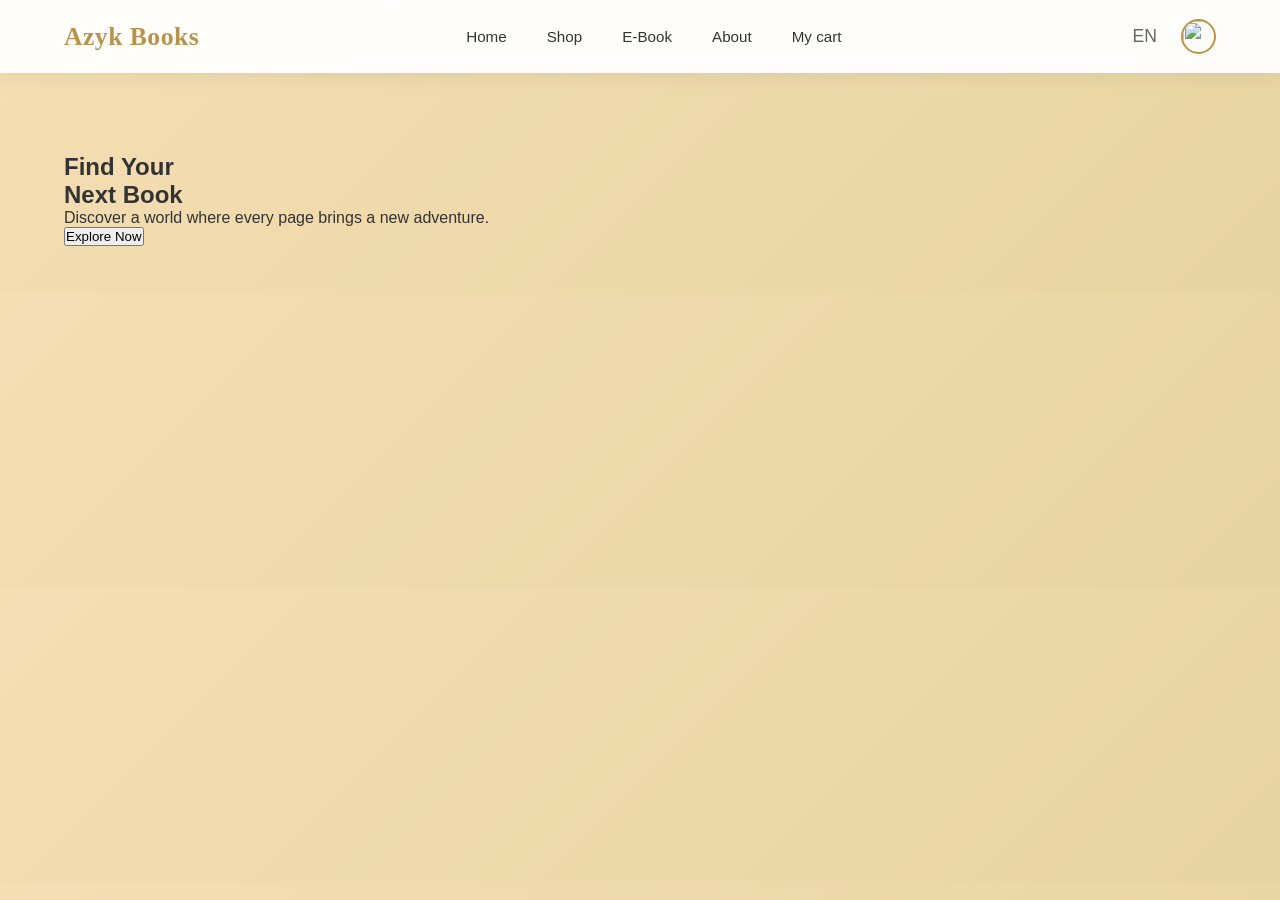
==== 05-azyk-books/index.html @ 7a19de51 "Add Azyk Books project with HTML, CSS, and JavaScript files" ====
<!doctype html>
<html lang="en">
  <head>
    <meta charset="UTF-8" />
    <meta name="viewport" content="width=device-width, initial-scale=1.0" />
    <title>Azyk Books - Find Your Next Favorite Book</title>
    <link rel="stylesheet" href="style.css" />
    <link
      rel="stylesheet"
      href="https://cdnjs.cloudflare.com/ajax/libs/font-awesome/7.0.1/css/all.min.css"
    />
  </head>
  <body>
    <header>
      <nav>
        <div class="logo">Azyk Books</div>

        <ul class="nav-links">
          <li><a href="#home">Home</a></li>
          <li><a href="#shop">Shop</a></li>
          <li><a href="#ebook">E-Book</a></li>
          <li><a href="#about">About</a></li>
          <li><a href="#cart">My cart</a></li>
        </ul>

        <div class="nav-right">
          <i class="fas fa-search"></i>
          <span>EN <i class="fas fa-chevron-down"></i></span>
          <img
            src="https://encrypted-tbn0.gstatic.com/images?q=tbn:ANd9GcToRJ4RG3u98VSGbDARezZTIuq-MmfBpAR9EA&s"
            alt=""
            width="50"
            class="user-avatar"
          />
        </div>

        <div class="mobile-menu">
          <i class="fas fa-bars" onclick="toggleMenu()"></i>
        </div>
      </nav>
    </header>

    <div class="mobile-nav" id="mobileNav">
      <div class="close-menu">
        <i class="fas fa-close" onclick="toggleMenu()"></i>

        <a href="#home">Home</a>
        <a href="#shop">Shop</a>
        <a href="#ebook">E-Book</a>
        <a href="#about">About</a>
        <a href="#cart">My cart</a>
      </div>
    </div>

    <!-- Hero section -->
    <section class="hero" id="home">
      <div class="hero-text">
        <h1>Find Your <br> Next Book</h1>
        <p>Discover a world where every page brings a new adventure.</p>
        <button class="btn">Explore Now <i class="fas fa-arrow-right"></i></button>
      </div>

      <div class="book-slider-container">
        <div class="book-slider">
          <div class="book-card">
            <img src="https://images.unsplash.com/photo-1543002588-bfa74002ed7e?q=80&w=687&auto=format&fit=crop&ixlib=rb-4.1.0&ixid=M3wxMjA3fDB8MHxwaG90by1wYWdlfHx8fGVufDB8fHx8fA%3D%3D" alt="">
          </div>
          <div class="book-card">
            <img src="https://images.unsplash.com/photo-1544947950-fa07a98d237f?q=80&w=687&auto=format&fit=crop&ixlib=rb-4.1.0&ixid=M3wxMjA3fDB8MHxwaG90by1wYWdlfHx8fGVufDB8fHx8fA%3D%3D" alt="">
          </div>
          <div class="book-card">
            <img src="https://images.unsplash.com/photo-1495446815901-a7297e633e8d?w=600&auto=format&fit=crop&q=60&ixlib=rb-4.1.0&ixid=M3wxMjA3fDB8MHxzZWFyY2h8MTh8fGJvb2t8ZW58MHx8MHx8fDA%3D" alt="">
          </div>
        </div>
      </div>
    </section>


    <script src="script.js"></script>
  </body>
</html>
---- 05-azyk-books/style.css ----
* {
  margin: 0;
  padding: 0;
  box-sizing: border-box;
}

body {
  font-family: "Segoe UI", Tahoma, Geneva, Verdana, sans-serif;
  background: linear-gradient(135deg, #f5deb3 0%, #e8d4a0 100%);
  color: #333;
  overflow-x: hidden;
}

header {
  background: rgba(255, 255, 255, 0.95);
  padding: 1.2rem 5%;
  position: sticky;
  top: 0;
  z-index: 1000;
  backdrop-filter: blur(10px);
  box-shadow: 0 2px 20px rgba(0, 0, 0, .08);
}

nav {
  display: flex;
  justify-content: space-between;
  align-items: center;
  max-width: 1400px;
  margin: 0 auto;
}

.logo {
  font-size: 1.6rem;
  color: #b8934a;
  font-weight: 600;
  font-family: Georgia, 'Times New Roman', Times, serif;
  letter-spacing: .5px;
}

.nav-links {
  display: flex;
  gap: 2.5rem;
  list-style: none;
}

.nav-links a {
  text-decoration: none;
  color: #333;
  font-size: .95rem;
  transition: all .3s ease;
  position: relative;
}
.nav-links a:hover {
  color: #b8934a;
}

.nav-links a::after {
  content: "";
  position: absolute;
  bottom: -5px;
  left: 0;
  width: 0;
  height: 2px;
  background: #b8934a;
  transition: width .3s ease;
}
.nav-links a:hover::after {
  width: 100%;
}

.nav-right {
  display: flex;
  gap: 1.5rem;
  align-items: center;
}
.nav-right i, .nav-right span {
  cursor: pointer;
  color: #666;
  font-size: 1.1rem;
  transition: color .3 ease;
}
.nav-right i:hover {
  color: #b8934a;
}

.user-avatar {
  width: 35px;
  height: 35px;
  border-radius: 50%;
  object-fit: cover;
  cursor: pointer;
  border: 2px solid #b8934a;
}

.mobile-menu {
  display: none;
  font-size: 1.5rem;
  cursor: pointer;
  color: #666;
}

.mobile-nav {
  display: none;
}

.hero {
  padding: 5rem 5% 3rem;
  display: grid;
  grid-template-columns: 1fr 1.2fr;
  gap: 3rem;
  align-items: center;
  max-width: 1400px;
  margin: 0 auto;
}
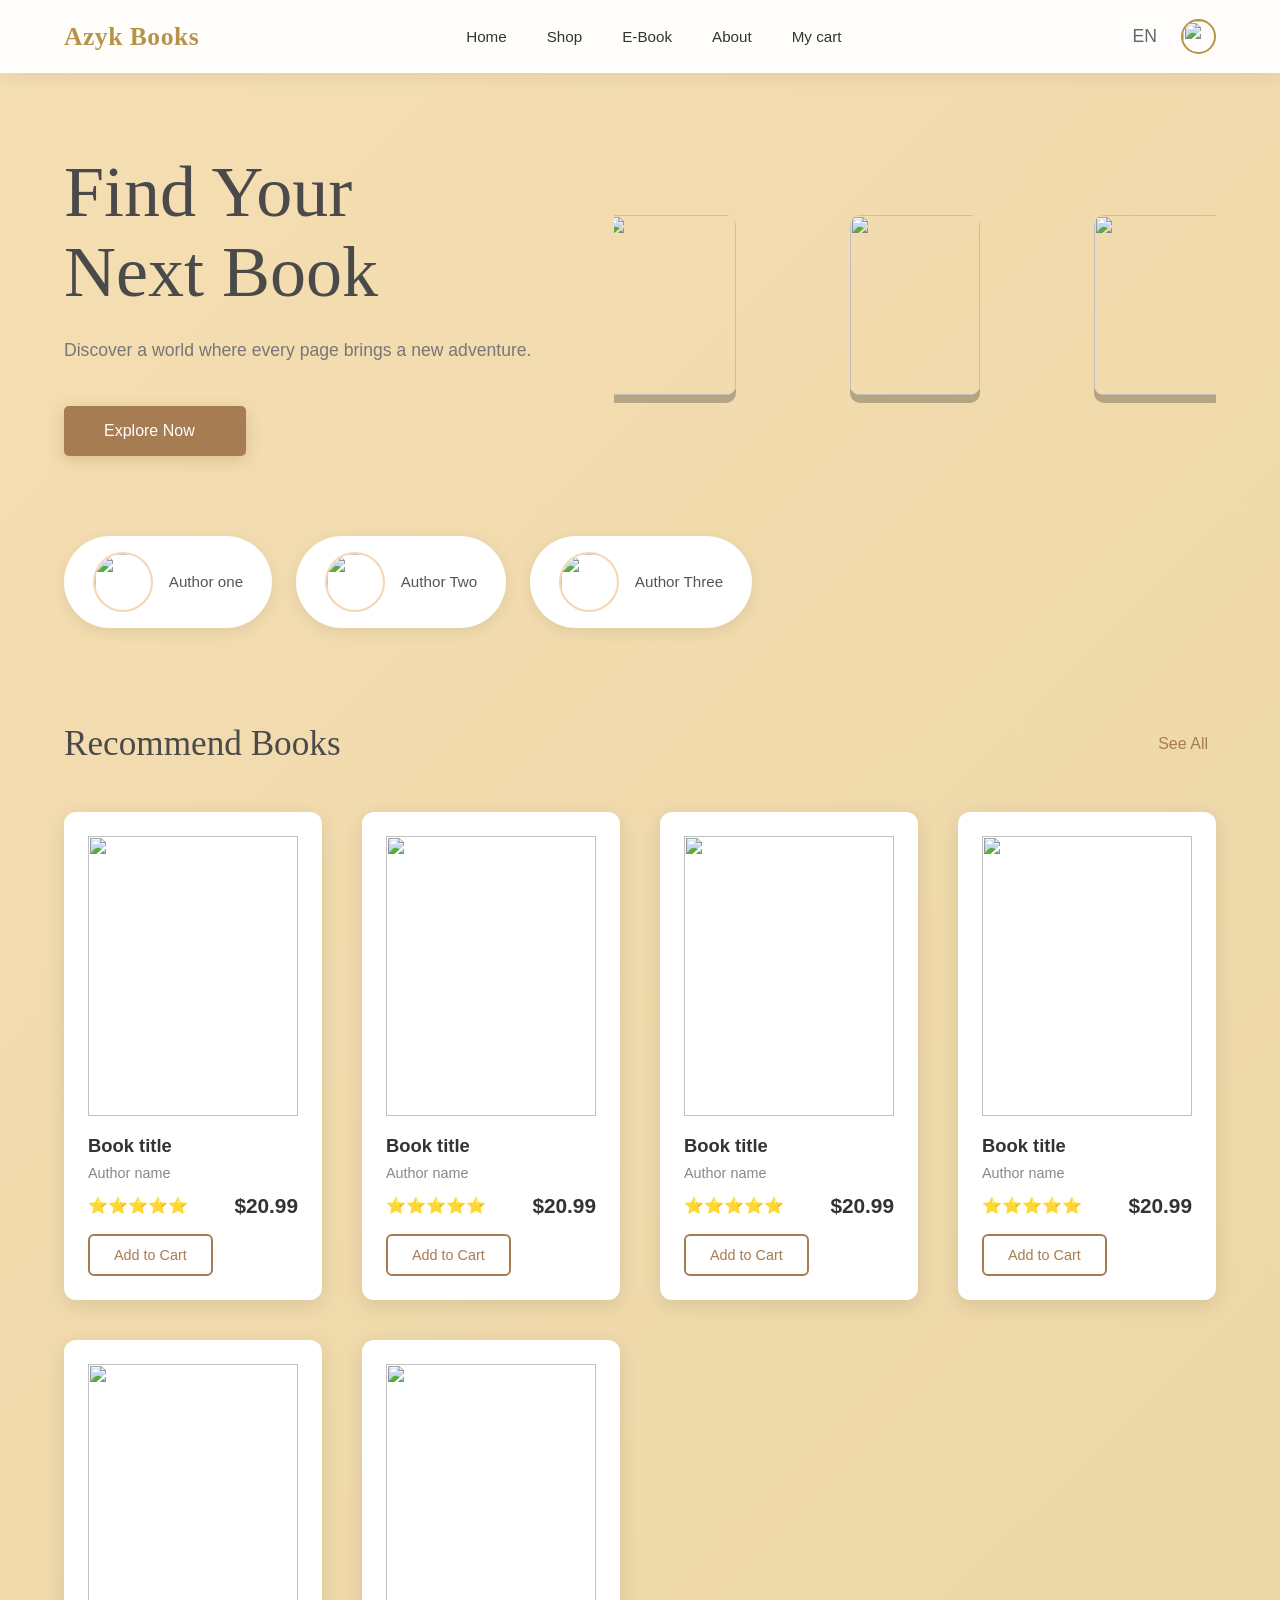
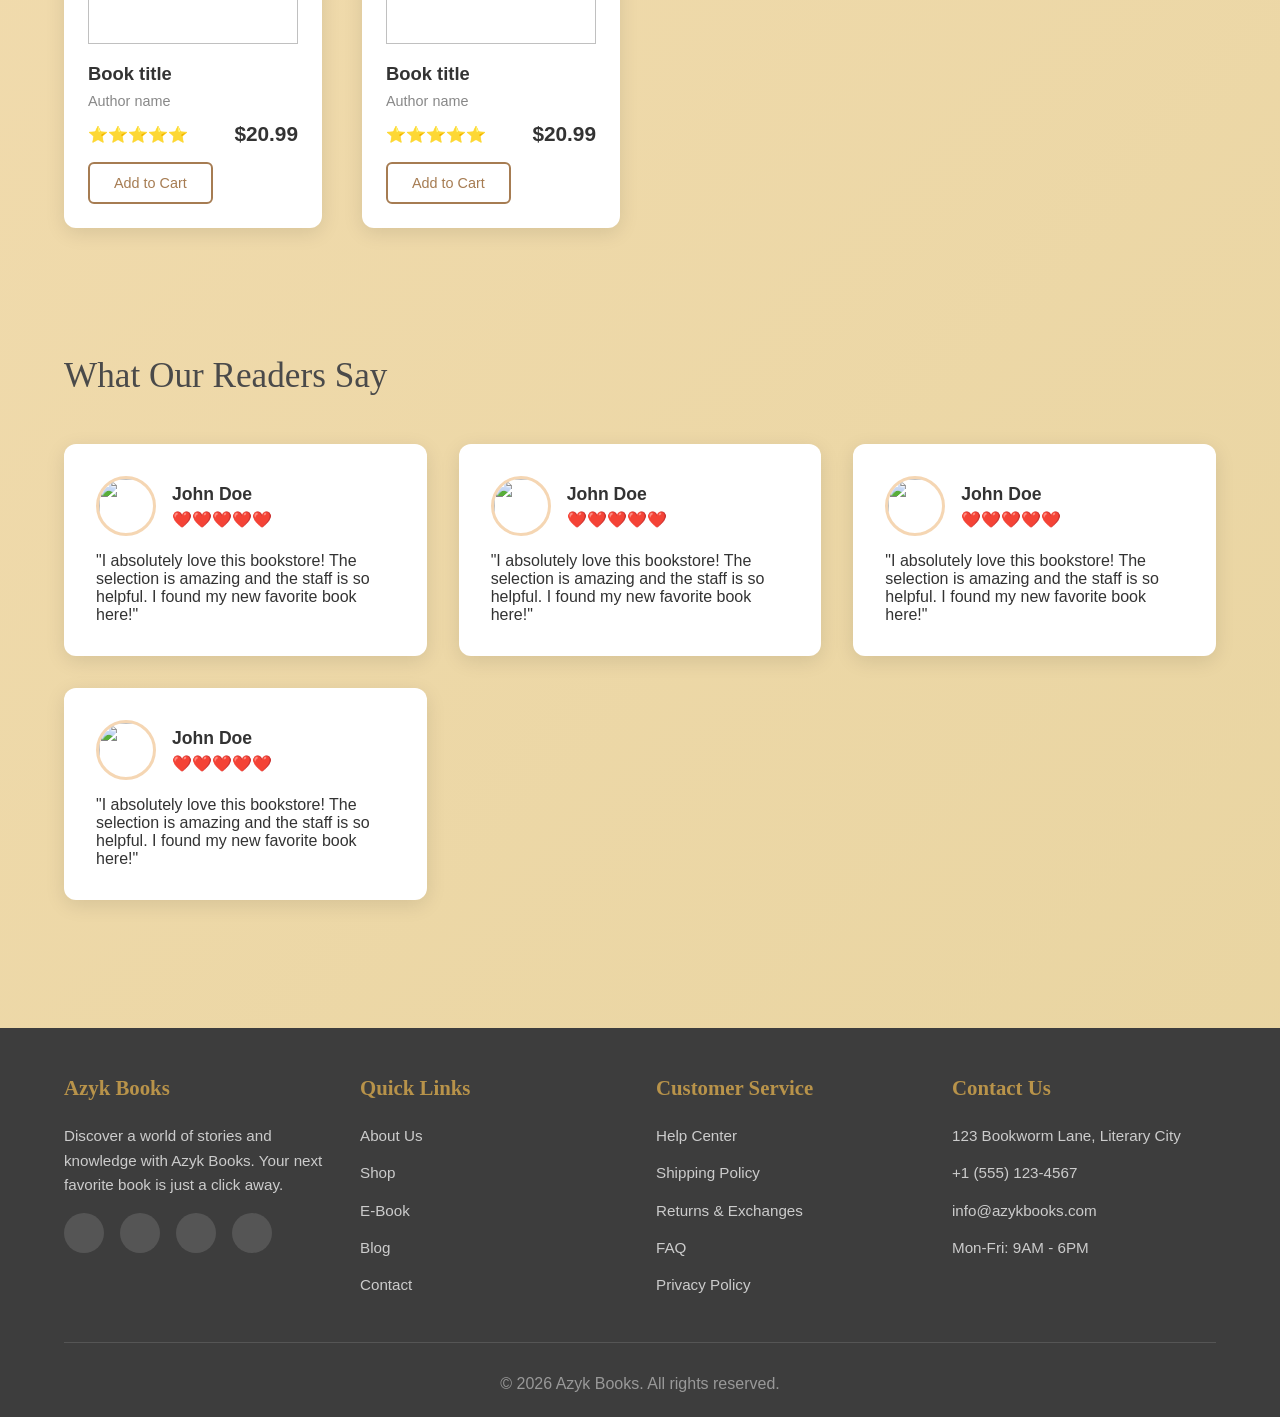
==== commit c1ce4dbb: "Enhance Azyk Books project layout and functionality with new sections, improved navigation, and upda" ====
--- a/05-azyk-books/index.html
+++ b/05-azyk-books/index.html
@@ -11,6 +11,7 @@
     />
   </head>
   <body>
+    <!-- Header -->
     <header>
       <nav>
         <div class="logo">Azyk Books</div>
@@ -27,7 +28,7 @@
           <i class="fas fa-search"></i>
           <span>EN <i class="fas fa-chevron-down"></i></span>
           <img
-            src="https://encrypted-tbn0.gstatic.com/images?q=tbn:ANd9GcToRJ4RG3u98VSGbDARezZTIuq-MmfBpAR9EA&s"
+            src="https://images.unsplash.com/photo-1535713875002-d1d0cf377fde?fm=jpg&q=60&w=3000&auto=format&fit=crop&ixlib=rb-4.1.0&ixid=M3wxMjA3fDB8MHxzZWFyY2h8Mnx8dXNlcnxlbnwwfHwwfHx8MA%3D%3D"
             alt=""
             width="50"
             class="user-avatar"
@@ -40,41 +41,309 @@
       </nav>
     </header>
 
+    <!-- Mobile Navigation -->
     <div class="mobile-nav" id="mobileNav">
       <div class="close-menu">
         <i class="fas fa-close" onclick="toggleMenu()"></i>
-
-        <a href="#home">Home</a>
-        <a href="#shop">Shop</a>
-        <a href="#ebook">E-Book</a>
-        <a href="#about">About</a>
-        <a href="#cart">My cart</a>
-      </div>
+      </div>
+      <a href="#home">Home</a>
+      <a href="#shop">Shop</a>
+      <a href="#ebook">E-Book</a>
+      <a href="#about">About</a>
+      <a href="#cart">My cart</a>
     </div>
 
     <!-- Hero section -->
     <section class="hero" id="home">
       <div class="hero-text">
-        <h1>Find Your <br> Next Book</h1>
+        <h1>
+          Find Your <br />
+          Next Book
+        </h1>
         <p>Discover a world where every page brings a new adventure.</p>
-        <button class="btn">Explore Now <i class="fas fa-arrow-right"></i></button>
+        <button class="btn">
+          Explore Now <i class="fas fa-arrow-right"></i>
+        </button>
       </div>
 
       <div class="book-slider-container">
         <div class="book-slider">
+          <div class="book-card active">
+            <img
+              src="https://images.unsplash.com/photo-1543002588-bfa74002ed7e?q=80&w=687&auto=format&fit=crop&ixlib=rb-4.1.0&ixid=M3wxMjA3fDB8MHxwaG90by1wYWdlfHx8fGVufDB8fHx8fA%3D%3D"
+              alt=""
+            />
+          </div>
           <div class="book-card">
-            <img src="https://images.unsplash.com/photo-1543002588-bfa74002ed7e?q=80&w=687&auto=format&fit=crop&ixlib=rb-4.1.0&ixid=M3wxMjA3fDB8MHxwaG90by1wYWdlfHx8fGVufDB8fHx8fA%3D%3D" alt="">
+            <img
+              src="https://images.unsplash.com/photo-1544947950-fa07a98d237f?q=80&w=687&auto=format&fit=crop&ixlib=rb-4.1.0&ixid=M3wxMjA3fDB8MHxwaG90by1wYWdlfHx8fGVufDB8fHx8fA%3D%3D"
+              alt=""
+            />
           </div>
           <div class="book-card">
-            <img src="https://images.unsplash.com/photo-1544947950-fa07a98d237f?q=80&w=687&auto=format&fit=crop&ixlib=rb-4.1.0&ixid=M3wxMjA3fDB8MHxwaG90by1wYWdlfHx8fGVufDB8fHx8fA%3D%3D" alt="">
-          </div>
-          <div class="book-card">
-            <img src="https://images.unsplash.com/photo-1495446815901-a7297e633e8d?w=600&auto=format&fit=crop&q=60&ixlib=rb-4.1.0&ixid=M3wxMjA3fDB8MHxzZWFyY2h8MTh8fGJvb2t8ZW58MHx8MHx8fDA%3D" alt="">
+            <img
+              src="https://images.unsplash.com/photo-1495446815901-a7297e633e8d?w=600&auto=format&fit=crop&q=60&ixlib=rb-4.1.0&ixid=M3wxMjA3fDB8MHxzZWFyY2h8MTh8fGJvb2t8ZW58MHx8MHx8fDA%3D"
+              alt=""
+            />
           </div>
         </div>
       </div>
     </section>
 
+    <!-- Author section -->
+    <section class="authors">
+      <div class="author-card">
+        <img
+          src="https://encrypted-tbn0.gstatic.com/images?q=tbn:ANd9GcQnZeUVLNEh7JRKgH6M1H4PQi4PtA5X8-i2yQ&s"
+          alt=""
+        />
+        <span>Author one</span>
+      </div>
+      <div class="author-card">
+        <img
+          src="https://media.istockphoto.com/id/1336524166/photo/young-book-author.jpg?s=612x612&w=0&k=20&c=2ptTjwEEbCzq_sKgyGPhML7FdV7P8ph34fggZKtN3WU="
+          alt=""
+        />
+        <span>Author Two</span>
+      </div>
+      <div class="author-card">
+        <img
+          src="https://www.thenation.com/wp-content/uploads/2022/04/author-photo-getty-img.jpg"
+          alt=""
+        />
+        <span>Author Three</span>
+      </div>
+    </section>
+
+    <!-- Recommend Books -->
+    <section class="recommended" id="shop">
+      <div class="section-header">
+        <h2>Recommend Books</h2>
+        <a href="#" class="see-all">
+          See All
+          <i class="fas fa-arrow-right"></i>
+        </a>
+      </div>
+
+      <div class="books-grid">
+        <div class="book-item">
+          <img
+            src="https://encrypted-tbn0.gstatic.com/images?q=tbn:ANd9GcRaxzzJM2u9KlPYbP8NdD9-lK2PTg5ssf_LkQ&s"
+            alt=""
+          />
+          <h3>Book title</h3>
+          <p>Author name</p>
+          <div class="rating-and-price">
+            <div class="rating">⭐⭐⭐⭐⭐</div>
+            <div class="price">$20.99</div>
+          </div>
+          <button class="add-to-cart">Add to Cart</button>
+        </div>
+        <div class="book-item">
+          <img
+            src="https://encrypted-tbn0.gstatic.com/images?q=tbn:ANd9GcT-8SrFOsOtv4aBArFUoZyh50Tq-n7F0dIW-w&s"
+            alt=""
+          />
+          <h3>Book title</h3>
+          <p>Author name</p>
+          <div class="rating-and-price">
+            <div class="rating">⭐⭐⭐⭐⭐</div>
+            <div class="price">$20.99</div>
+          </div>
+          <button class="add-to-cart">Add to Cart</button>
+        </div>
+        <div class="book-item">
+          <img
+            src="https://encrypted-tbn0.gstatic.com/images?q=tbn:ANd9GcRcJlr6q8UD4u06r810PeiD6EoXZcqkg7pcwQ&s"
+            alt=""
+          />
+          <h3>Book title</h3>
+          <p>Author name</p>
+          <div class="rating-and-price">
+            <div class="rating">⭐⭐⭐⭐⭐</div>
+            <div class="price">$20.99</div>
+          </div>
+          <button class="add-to-cart">Add to Cart</button>
+        </div>
+        <div class="book-item">
+          <img
+            src="https://encrypted-tbn0.gstatic.com/images?q=tbn:ANd9GcQkoHKIsIOdQsoU6kaYCSXgWRz-GD-RBeTY1Q&s"
+            alt=""
+          />
+          <h3>Book title</h3>
+          <p>Author name</p>
+          <div class="rating-and-price">
+            <div class="rating">⭐⭐⭐⭐⭐</div>
+            <div class="price">$20.99</div>
+          </div>
+          <button class="add-to-cart">Add to Cart</button>
+        </div>
+        <div class="book-item">
+          <img
+            src="https://cdn.asaxiy.uz/asaxiy-content/product/items/mobile/e8c6d31251f1fe4f94b86838c36cc631202510281239272473715jkWAbfK6.png.webp"
+            alt=""
+          />
+          <h3>Book title</h3>
+          <p>Author name</p>
+          <div class="rating-and-price">
+            <div class="rating">⭐⭐⭐⭐⭐</div>
+            <div class="price">$20.99</div>
+          </div>
+          <button class="add-to-cart">Add to Cart</button>
+        </div>
+        <div class="book-item">
+          <img
+            src="https://encrypted-tbn0.gstatic.com/images?q=tbn:ANd9GcS5CHvBkgdAfifS5rpBjcI0IDYBzG5MFX7q-w&s"
+            alt=""
+          />
+          <h3>Book title</h3>
+          <p>Author name</p>
+          <div class="rating-and-price">
+            <div class="rating">⭐⭐⭐⭐⭐</div>
+            <div class="price">$20.99</div>
+          </div>
+          <button class="add-to-cart">Add to Cart</button>
+        </div>
+      </div>
+    </section>
+
+    <!-- Reviews Section -->
+    <section class="reviews" id="reviews">
+      <section class="section-header">
+        <h2>What Our Readers Say</h2>
+      </section>
+
+      <div class="reviews-grid">
+        <div class="review-card">
+          <div class="review-header">
+            <img
+              src="https://images.unsplash.com/photo-1508214751196-bcfd4ca60f91?q=80&w=687&auto=format&fit=crop&ixlib=rb-4.1.0&ixid=M3wxMjA3fDB8MHxzZWFyY2h8Mnx8dXNlcnxlbnwwfHwwfHx8MA%3D%3D"
+              alt=""
+            />
+            <div class="reviewer-info">
+              <h4>John Doe</h4>
+              <div class="stars">❤️❤️❤️❤️❤️</div>
+            </div>
+          </div>
+          <div class="review-text">
+            "I absolutely love this bookstore! The selection is amazing and the
+            staff is so helpful. I found my new favorite book here!"
+          </div>
+        </div>
+        <div class="review-card">
+          <div class="review-header">
+            <img
+              src="https://images.unsplash.com/photo-1508214751196-bcfd4ca60f91?q=80&w=687&auto=format&fit=crop&ixlib=rb-4.1.0&ixid=M3wxMjA3fDB8MHxzZWFyY2h8Mnx8dXNlcnxlbnwwfHwwfHx8MA%3D%3D"
+              alt=""
+            />
+            <div class="reviewer-info">
+              <h4>John Doe</h4>
+              <div class="stars">❤️❤️❤️❤️❤️</div>
+            </div>
+          </div>
+          <div class="review-text">
+            "I absolutely love this bookstore! The selection is amazing and the
+            staff is so helpful. I found my new favorite book here!"
+          </div>
+        </div>
+        <div class="review-card">
+          <div class="review-header">
+            <img
+              src="https://images.unsplash.com/photo-1508214751196-bcfd4ca60f91?q=80&w=687&auto=format&fit=crop&ixlib=rb-4.1.0&ixid=M3wxMjA3fDB8MHxzZWFyY2h8Mnx8dXNlcnxlbnwwfHwwfHx8MA%3D%3D"
+              alt=""
+            />
+            <div class="reviewer-info">
+              <h4>John Doe</h4>
+              <div class="stars">❤️❤️❤️❤️❤️</div>
+            </div>
+          </div>
+          <div class="review-text">
+            "I absolutely love this bookstore! The selection is amazing and the
+            staff is so helpful. I found my new favorite book here!"
+          </div>
+        </div>
+        <div class="review-card">
+          <div class="review-header">
+            <img
+              src="https://images.unsplash.com/photo-1508214751196-bcfd4ca60f91?q=80&w=687&auto=format&fit=crop&ixlib=rb-4.1.0&ixid=M3wxMjA3fDB8MHxzZWFyY2h8Mnx8dXNlcnxlbnwwfHwwfHx8MA%3D%3D"
+              alt=""
+            />
+            <div class="reviewer-info">
+              <h4>John Doe</h4>
+              <div class="stars">❤️❤️❤️❤️❤️</div>
+            </div>
+          </div>
+          <div class="review-text">
+            "I absolutely love this bookstore! The selection is amazing and the
+            staff is so helpful. I found my new favorite book here!"
+          </div>
+        </div>
+      </div>
+    </section>
+
+    <!-- Footer -->
+    <footer>
+      <div class="footer-content">
+        <div class="footer-section">
+          <h3>Azyk Books</h3>
+          <p>
+            Discover a world of stories and knowledge with Azyk Books. Your next
+            favorite book is just a click away.
+          </p>
+          <ul class="socials">
+            <li>
+              <a href="#"><i class="fab fa-facebook-f"></i></a>
+            </li>
+            <li>
+              <a href="#"><i class="fab fa-twitter"></i></a>
+            </li>
+            <li>
+              <a href="#"><i class="fab fa-instagram"></i></a>
+            </li>
+            <li>
+              <a href="#"><i class="fab fa-linkedin-in"></i></a>
+            </li>
+          </ul>
+        </div>
+
+        <div class="footer-section">
+          <h3>Quick Links</h3>
+          <ul>
+            <li><a href="#about">About Us</a></li>
+            <li><a href="#shop">Shop</a></li>
+            <li><a href="#ebook">E-Book</a></li>
+            <li><a href="#blog">Blog</a></li>
+            <li><a href="#contact">Contact</a></li>
+          </ul>
+        </div>
+
+        <div class="footer-section">
+          <h3>Customer Service</h3>
+          <ul>
+            <li><a href="#">Help Center</a></li>
+            <li><a href="#">Shipping Policy</a></li>
+            <li><a href="#">Returns & Exchanges</a></li>
+            <li><a href="#">FAQ</a></li>
+            <li><a href="#">Privacy Policy</a></li>
+          </ul>
+        </div>
+
+        <div class="footer-section">
+          <h3>Contact Us</h3>
+          <p>
+            <i class="fas fa-map-marker-alt"></i> 123 Bookworm Lane, Literary
+            City
+          </p>
+          <p><i class="fas fa-phone"></i> +1 (555) 123-4567</p>
+          <p><i class="fas fa-envelope"></i> info@azykbooks.com</p>
+          <p><i class="fas fa-clock"></i> Mon-Fri: 9AM - 6PM</p>
+        </div>
+      </div>
+
+      <div class="footer-bottom">
+        &copy; 2026 Azyk Books. All rights reserved.
+      </div>
+    </footer>
 
     <script src="script.js"></script>
   </body>
--- a/05-azyk-books/style.css
+++ b/05-azyk-books/style.css
@@ -18,7 +18,7 @@
   top: 0;
   z-index: 1000;
   backdrop-filter: blur(10px);
-  box-shadow: 0 2px 20px rgba(0, 0, 0, .08);
+  box-shadow: 0 2px 20px rgba(0, 0, 0, 0.08);
 }
 
 nav {
@@ -33,8 +33,8 @@
   font-size: 1.6rem;
   color: #b8934a;
   font-weight: 600;
-  font-family: Georgia, 'Times New Roman', Times, serif;
-  letter-spacing: .5px;
+  font-family: Georgia, "Times New Roman", Times, serif;
+  letter-spacing: 0.5px;
 }
 
 .nav-links {
@@ -46,8 +46,8 @@
 .nav-links a {
   text-decoration: none;
   color: #333;
-  font-size: .95rem;
-  transition: all .3s ease;
+  font-size: 0.95rem;
+  transition: all 0.3s ease;
   position: relative;
 }
 .nav-links a:hover {
@@ -62,7 +62,7 @@
   width: 0;
   height: 2px;
   background: #b8934a;
-  transition: width .3s ease;
+  transition: width 0.3s ease;
 }
 .nav-links a:hover::after {
   width: 100%;
@@ -73,11 +73,12 @@
   gap: 1.5rem;
   align-items: center;
 }
-.nav-right i, .nav-right span {
+.nav-right i,
+.nav-right span {
   cursor: pointer;
   color: #666;
   font-size: 1.1rem;
-  transition: color .3 ease;
+  transition: color 0.3 ease;
 }
 .nav-right i:hover {
   color: #b8934a;
@@ -111,4 +112,449 @@
   align-items: center;
   max-width: 1400px;
   margin: 0 auto;
+}
+
+.hero-text h1 {
+  font-size: 4.5rem;
+  color: #4a4a4a;
+  margin-bottom: 1.5rem;
+  font-weight: 400;
+  line-height: 1.1;
+  font-family: Georgia, "Times New Roman", Times, serif;
+}
+
+.hero-text p {
+  color: #777;
+  margin-bottom: 2.5rem;
+  line-height: 1.7;
+  font-size: 1.1rem;
+}
+
+.btn {
+  background: #a67c52;
+  color: #fff;
+  padding: 1rem 2.5rem;
+  border: none;
+  cursor: pointer;
+  font-size: 1rem;
+  display: inline-flex;
+  align-items: center;
+  gap: 0.7rem;
+  border-radius: 5px;
+  transition: all 0.3s ease;
+  box-shadow: 0 4px 15px rgba(166, 124, 82, 0.3);
+}
+
+.btn:hover {
+  background: #8a654a;
+  transform: translateY(-2px);
+  box-shadow: 0 6px 20px rgba(166, 124, 82, 0.3);
+}
+
+.book-slider-container {
+  position: relative;
+  overflow: hidden;
+  padding: 2rem 0;
+}
+
+.book-slider {
+  display: flex;
+  gap: 1.5rem;
+  justify-content: center;
+  align-items: center;
+  transition: transform 0.5s ease;
+}
+
+.book-card {
+  /* background: linear-gradient(135deg, #e8dcc8 0%, #d4c5a9 100%); */
+  padding: 3rem 2rem;
+  /* border-radius: 50%; */
+  min-width: 220px;
+  height: 220px;
+  display: flex;
+  align-items: center;
+  justify-content: center;
+  /* box-shadow: 0 15px 40px rgba(0, 0, 0, 0.15); */
+  transition: transform 0.3s ease;
+  overflow: hidden;
+}
+
+.book-card:hover {
+  transform: translateY(-10px);
+}
+
+.book-card img {
+  width: 130px;
+  height: 180px;
+  object-fit: cover;
+  box-shadow: 0 8px rgba(0, 0, 0, 0.25);
+  border-radius: 10px;
+}
+
+/* Authors */
+.authors {
+  padding: 2rem 5%;
+  display: flex;
+  gap: 1.5rem;
+  overflow-x: auto;
+  max-width: 1400px;
+  margin: 0 auto;
+  scrollbar-width: thin;
+  scrollbar-color: #a47c52 #f5d6b3;
+}
+
+.author-card {
+  display: flex;
+  align-items: center;
+  gap: 1rem;
+  background: white;
+  padding: 1rem 1.8rem;
+  border-radius: 50px;
+  white-space: nowrap;
+  cursor: pointer;
+  transition: all 0.3s ease;
+  box-shadow: 0 4px 15px rgba(0, 0, 0, 0.08);
+}
+
+.author-card:hover {
+  transform: translateY(-5px);
+  box-shadow: 0 8px 25px rgba(0, 0, 0, 0.15);
+}
+
+.author-card img {
+  width: 60px;
+  height: 60px;
+  object-fit: cover;
+  border-radius: 50%;
+  border: 2px solid #f5d6b3;
+}
+
+.author-card span {
+  color: #555;
+  font-size: 0.95rem;
+}
+
+/* Recommended section */
+.recommended {
+  padding: 4rem 5%;
+  max-width: 1400px;
+  margin: 0 auto;
+}
+
+.section-header {
+  display: flex;
+  justify-content: space-between;
+  align-items: center;
+  margin-bottom: 3rem;
+}
+
+.section-header h2 {
+  font-size: 2.2rem;
+  color: #4a4a4a;
+  font-weight: 400;
+  font-family: Georgia, "Times New Roman", Times, serif;
+}
+
+.see-all {
+  color: #a67c52;
+  text-decoration: none;
+  display: flex;
+  align-items: center;
+  gap: 0.5rem;
+  font-size: 1rem;
+  transition: gap 0.3s ease;
+}
+
+.see-all:hover {
+  gap: 0.8rem;
+}
+
+.books-grid {
+  display: grid;
+  grid-template-columns: repeat(auto-fit, minmax(220px, 1fr));
+  gap: 2.5rem;
+}
+
+.book-item {
+  background: white;
+  padding: 1.5rem;
+  border-radius: 12px;
+  text-align: left;
+  box-shadow: 0 5px 20px rgba(0, 0, 0, 0.1);
+  transition: all 0.3s ease;
+  overflow: hidden;
+}
+
+.book-item:hover {
+  box-shadow: 0 10px 35px rgba(0, 0, 0, 0.15);
+  transform: translateY(-10px);
+}
+
+.book-item img {
+  width: 100%;
+  height: 280px;
+  object-fit: cover;
+  margin-bottom: 1.2rem;
+}
+
+.book-item h3 {
+  font-size: 1.15rem;
+  margin-bottom: 0.5rem;
+  color: #333;
+  font-weight: 600;
+}
+
+.book-item p {
+  color: #888;
+  font-size: 0.9rem;
+}
+
+.rating-and-price {
+  display: flex;
+  justify-content: space-between;
+  align-items: center;
+  margin: 0.8rem 0 1rem;
+}
+
+.price {
+  color: #333;
+  font-size: 1.3rem;
+  font-weight: bold;
+}
+
+.add-to-cart {
+  background: white;
+  border: 2px solid #a67c52;
+  color: #a67c52;
+  padding: 0.7rem 1.5rem;
+  border-radius: 6px;
+  cursor: pointer;
+  transition: all 0.3s ease;
+  font-size: 0.9rem;
+  font-weight: 500;
+}
+
+.add-to-cart:hover {
+  background-color: #a67c52;
+  color: white;
+  transform: scale(1.05);
+}
+
+/* Reviews Section */
+.reviews {
+  padding: 4rem 5%;
+  max-width: 1400px;
+  margin: 0 auto;
+}
+
+.reviews-grid {
+  display: grid;
+  grid-template-columns: repeat(auto-fit, minmax(300px, 1fr));
+  gap: 2rem;
+  margin-top: 2rem;
+}
+
+.review-card {
+  background: white;
+  padding: 2rem;
+  border-radius: 12px;
+  box-shadow: 0 5px 20px rgba(0, 0, 0, 0.1);
+  transition: all 0.3s ease;
+}
+
+.review-card:hover {
+  box-shadow: 0 10px 35px rgba(0, 0, 0, 0.15);
+  transform: translateY(-5px);
+}
+
+.review-header {
+  display: flex;
+  align-items: center;
+  gap: 1rem;
+  margin-bottom: 1rem;
+}
+
+.review-header img {
+  width: 60px;
+  height: 60px;
+  object-fit: cover;
+  border-radius: 50%;
+  border: 3px solid #f5d6b3;
+}
+
+.review-header h4 {
+  color: #333;
+  font-size: 1.1rem;
+  margin-bottom: 0.3rem;
+}
+
+/* Footer */
+footer {
+  background: #3d3d3d;
+  padding: 3rem 5% 1.5rem;
+  color: #fff;
+  margin-top: 4rem;
+}
+
+.footer-content {
+  display: grid;
+  grid-template-columns: repeat(auto-fit, minmax(250px, 1fr));
+  gap: 2rem;
+  max-width: 1400px;
+  margin: 0 auto 2rem;
+}
+
+.footer-section h3 {
+  font-size: 1.3rem;
+  margin-bottom: 1.5rem;
+  color: #b8934a;
+  font-family: Georgia, "Times New Roman", Times, serif;
+}
+
+.footer-section ul {
+  list-style: none;
+}
+
+.footer-section p,
+.footer-section a {
+  color: #ccc;
+  text-decoration: none;
+  display: block;
+  line-height: 1.6;
+  margin-bottom: 0.8rem;
+  font-size: 0.95rem;
+  transition: color 0.3s ease;
+}
+
+.footer-section a:hover {
+  color: #b8934a;
+}
+
+.socials {
+  display: flex;
+  gap: 1rem;
+  margin-top: 1rem;
+}
+
+.socials a {
+  font-size: 1.2rem;
+  transition: all 0.3s ease;
+  width: 40px;
+  height: 40px;
+  background: #555;
+  border-radius: 50%;
+  display: flex;
+  align-items: center;
+  justify-content: center;
+}
+
+.socials a:hover {
+  background: #b8934a;
+  color: #fff;
+  transform: translateY(-3px);
+}
+
+.footer-bottom {
+  text-align: center;
+  padding-top: 2rem;
+  border-top: 1px solid #555;
+  color: #999;
+}
+
+/* Tablets */
+@media (max-width: 1024px) {
+  .hero {
+    grid-template-columns: 1fr;
+    padding: 3rem 5%;
+  }
+
+  .hero-text h1 {
+    font-size: 3.5rem;
+  }
+}
+
+/* Mobile */
+@media (max-width: 768px) {
+  .nav-links {
+    display: none;
+  }
+
+  .mobile-menu {
+    display: block;
+  }
+
+  .hero-text h1 {
+    font-size: 2.5rem;
+  }
+
+  .hero-text p {
+    font-size: 1rem;
+  }
+}
+
+/* Extra Small Devices */
+@media (max-width: 480px) {
+  .hero-text h1 {
+    font-size: 2rem;
+  }
+
+  .hero-text p {
+    font-size: 0.9rem;
+  }
+
+  .books-grid,
+  .reviews-grid {
+    grid-template-columns: 1fr;
+  }
+}
+
+.mobile-nav {
+  display: flex;
+  flex-direction: column;
+  align-items: center;
+  justify-content: center;
+  position: fixed;
+  top: 0;
+  right: 0;
+  width: 100%;
+  height: 100vh;
+  background: rgba(0, 0, 0, 0.95);
+  padding: 2rem;
+  backdrop-filter: blur(10px);
+  z-index: 2000;
+  opacity: 0;
+  pointer-events: none;
+  visibility: hidden;
+  transition: all 0.3s ease;
+}
+
+.mobile-nav.active {
+  opacity: 1;
+  pointer-events: auto;
+  visibility: visible;
+}
+
+.mobile-nav a {
+  color: #fff;
+  font-size: 1.5rem;
+  margin: 1rem 0;
+  text-decoration: none;
+  transition: all 0.3s ease;
+}
+
+.mobile-nav a:hover {
+  color: #b8934a;
+}
+
+.close-menu {
+  position: absolute;
+  top: 2rem;
+  right: 2rem;
+  font-size: 2rem;
+  color: #fff;
+  cursor: pointer;
+}
+
+html {
+  scroll-behavior: smooth;
 }
